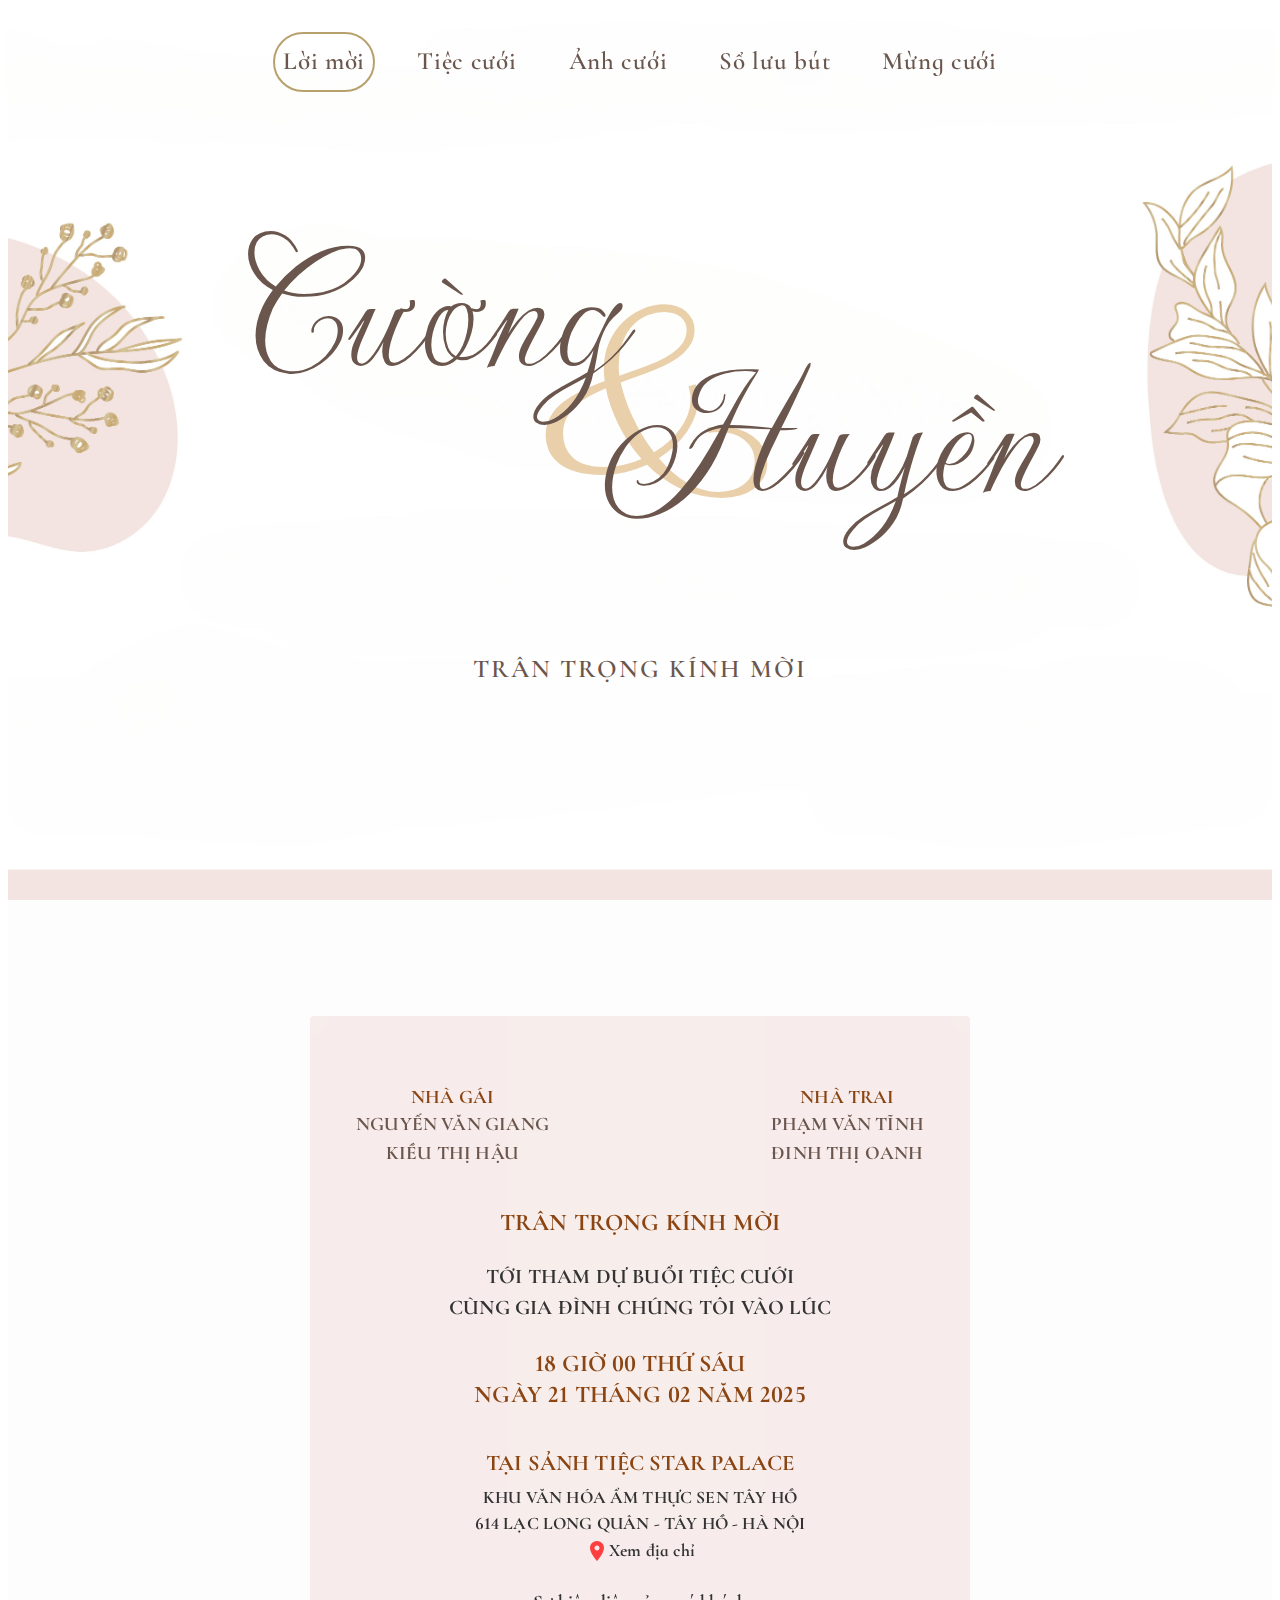
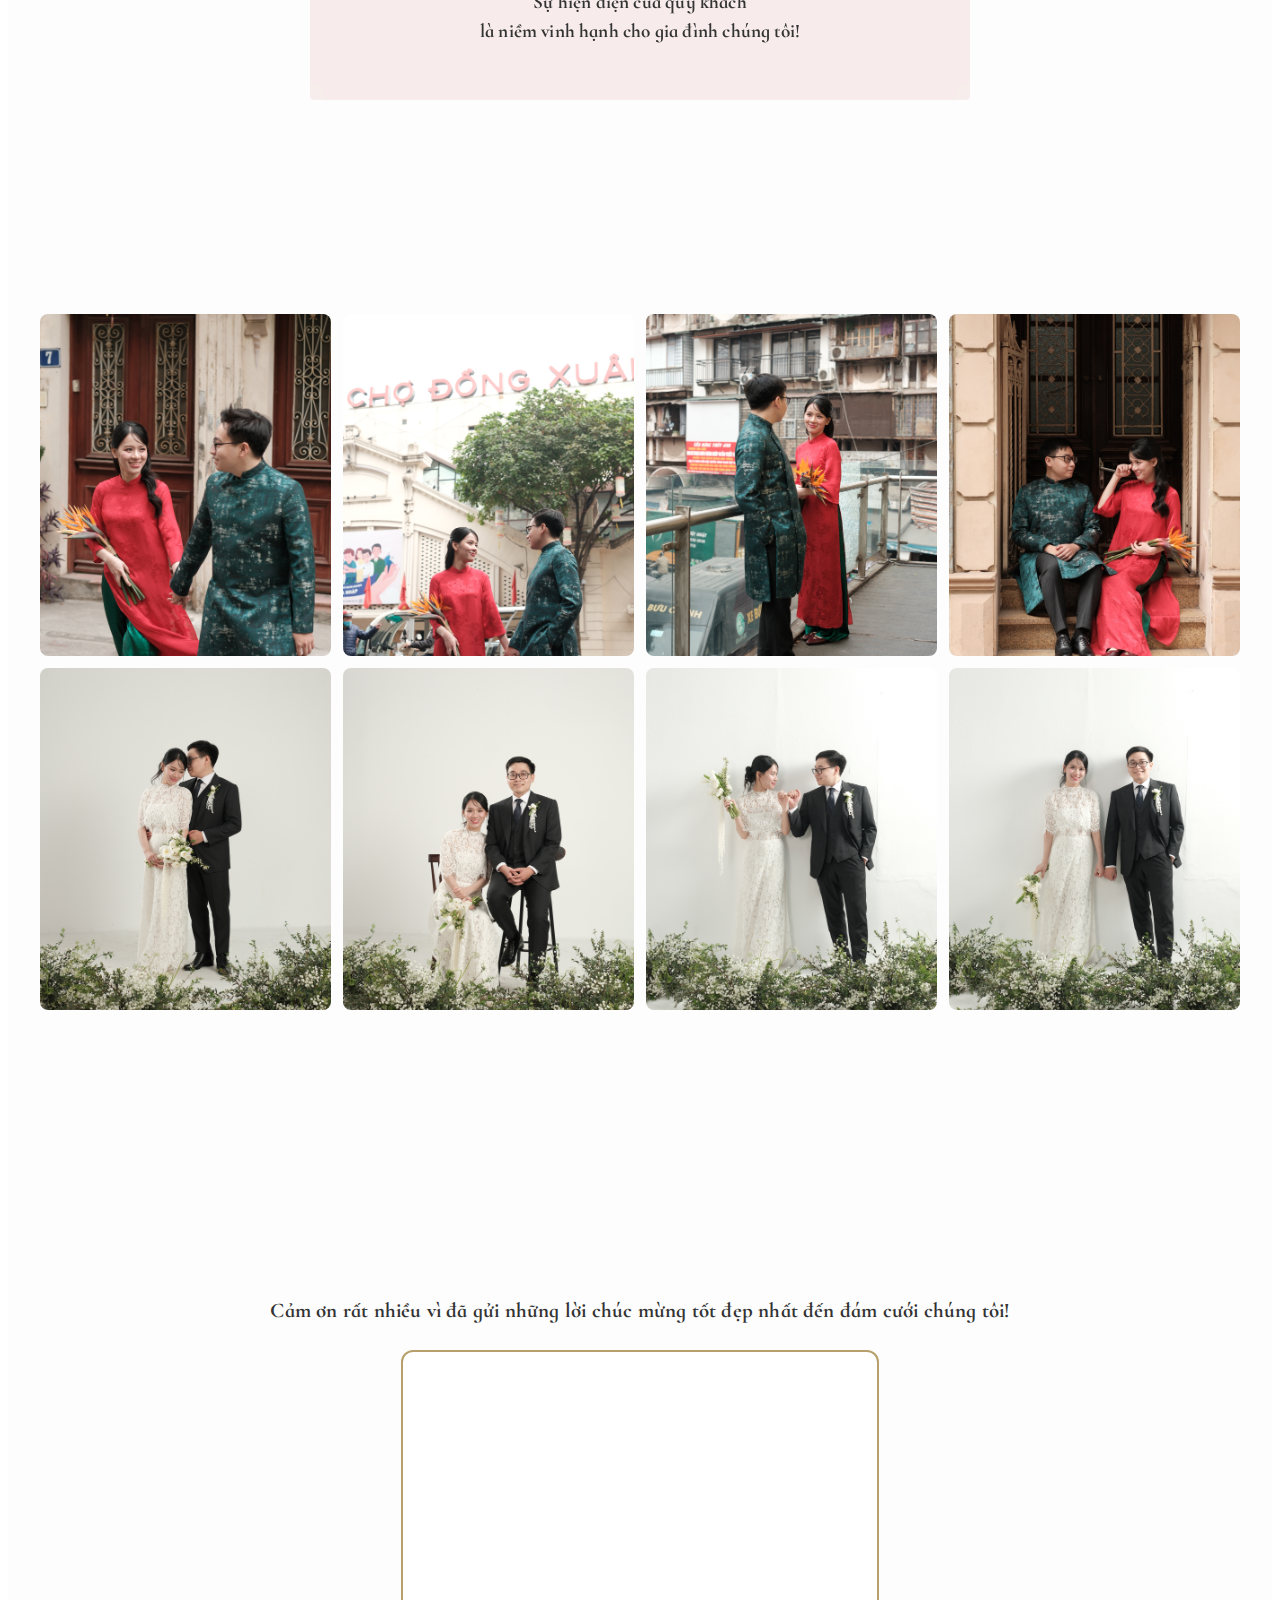
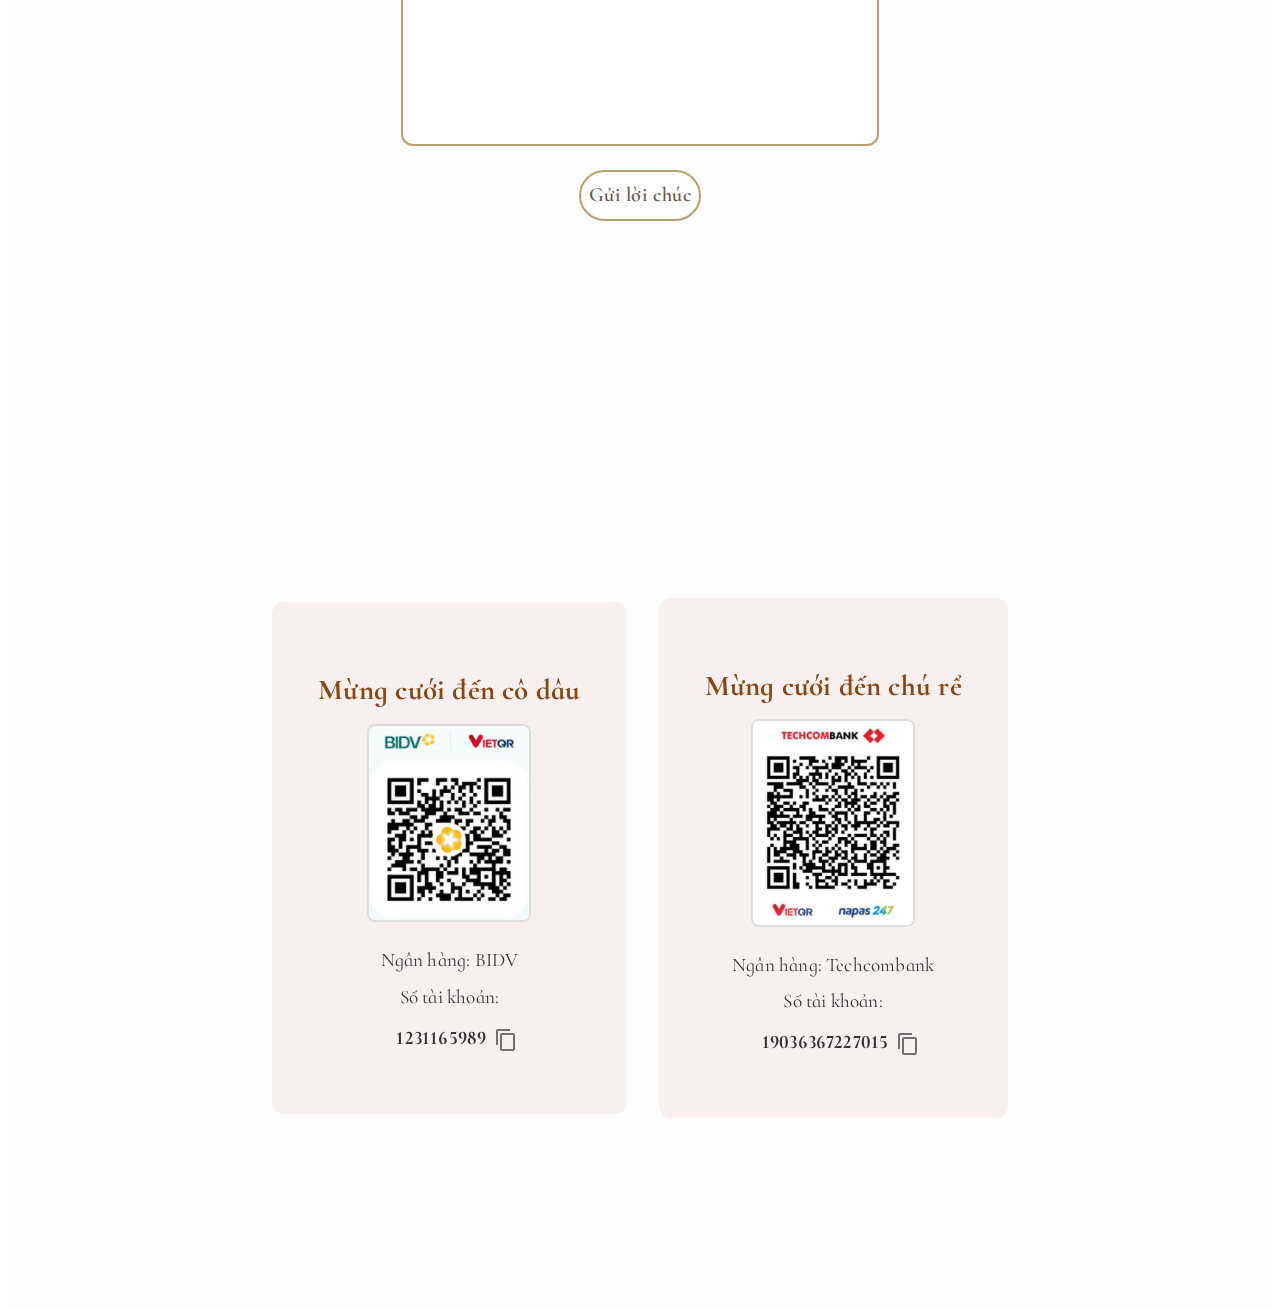
==== br/index.html @ 6810ecfb "update br gr ui" ====
<!doctype html><html lang="en"><head><meta charset="utf-8"/><link rel="icon" href="/br/logo192.png"/><meta name="viewport" content="width=device-width,initial-scale=1"/><meta name="theme-color" content="#000000"/><meta name="description" content="Cường & Huyền"/><link rel="apple-touch-icon" href="/br/logo192.png"/><link rel="manifest" href="/br/manifest.json"/><title>Cường & Huyền</title><script defer="defer" src="/br/static/js/main.4d321606.js"></script><link href="/br/static/css/main.bea0a0a2.css" rel="stylesheet"></head><body><noscript>You need to enable JavaScript to run this app.</noscript><div id="root"></div></body></html>
---- br/static/css/main.bea0a0a2.css ----
@import url(https://fonts.googleapis.com/css2?family=Gwendolyn&family=Great+Vibes&family=Cormorant+Infant&family=Parisienne&display=swap);::-webkit-scrollbar{display:none}h2{font-family:Abhaya Libre,cursive;font-size:2rem}.invite-container{background-color:#fdfdfd;color:#2b2b2b;font-family:Georgia,serif;text-align:center}.navbar{display:flex;justify-content:center;margin-bottom:1rem}.navbar ul{display:flex;gap:2rem;list-style:none;padding:0}.navbar li{cursor:pointer;font-family:Cormorant Infant,cursive;font-size:1.3rem;font-weight:700}.invite-content{margin-top:2rem}.invite-heading{color:#7a7a7a;font-size:1rem}.names{font-size:5rem;font-weight:350;margin:1rem 0}.guest{margin:1rem 0}.guest,.guest-text{font-family:Gwendolyn,cursive}.guest-text{color:#6b564d;font-size:1.5rem}.and{color:#a8a8a8;font-family:Great Vibes,cursive;font-weight:300}.date{font-size:1.5rem;font-weight:700}.title-invite{font-size:1.6rem;font-weight:100}.date-number{font-size:2rem;margin:0 .5rem}.lorem-text{color:#7a7a7a;font-size:.9rem;margin:1rem 0}.info-button{background:#0000;border:1px solid #2b2b2b;border-radius:5px;color:#2b2b2b;cursor:pointer;font-size:1rem;padding:.5rem 1.5rem;transition:background .3s,color .3s}.info-button:hover{background:#2b2b2b;color:#fff}.footer{margin-top:2rem}.decorations{margin-top:1rem;opacity:.6}.leaf{background:url(/br/static/media/leaf-bg.e093205e35c32e67ec40.jpg);display:inline-block;height:50px;width:50px}.background-image-container{align-items:center;background-attachment:"fixed";background-image:url(/br/static/media/leaf-bg.e093205e35c32e67ec40.jpg);background-position:50%;background-repeat:no-repeat;background-size:cover;height:91vh;justify-content:center;text-align:center}@media (max-width:1024px){.background-image-container{background-image:url(/br/static/media/5888038-mb.7176e9e22bac04265246.jpg)}}.responsive-br{display:none}@media (max-width:800px){.responsive-br{display:block}}
/*# sourceMappingURL=main.bea0a0a2.css.map*/
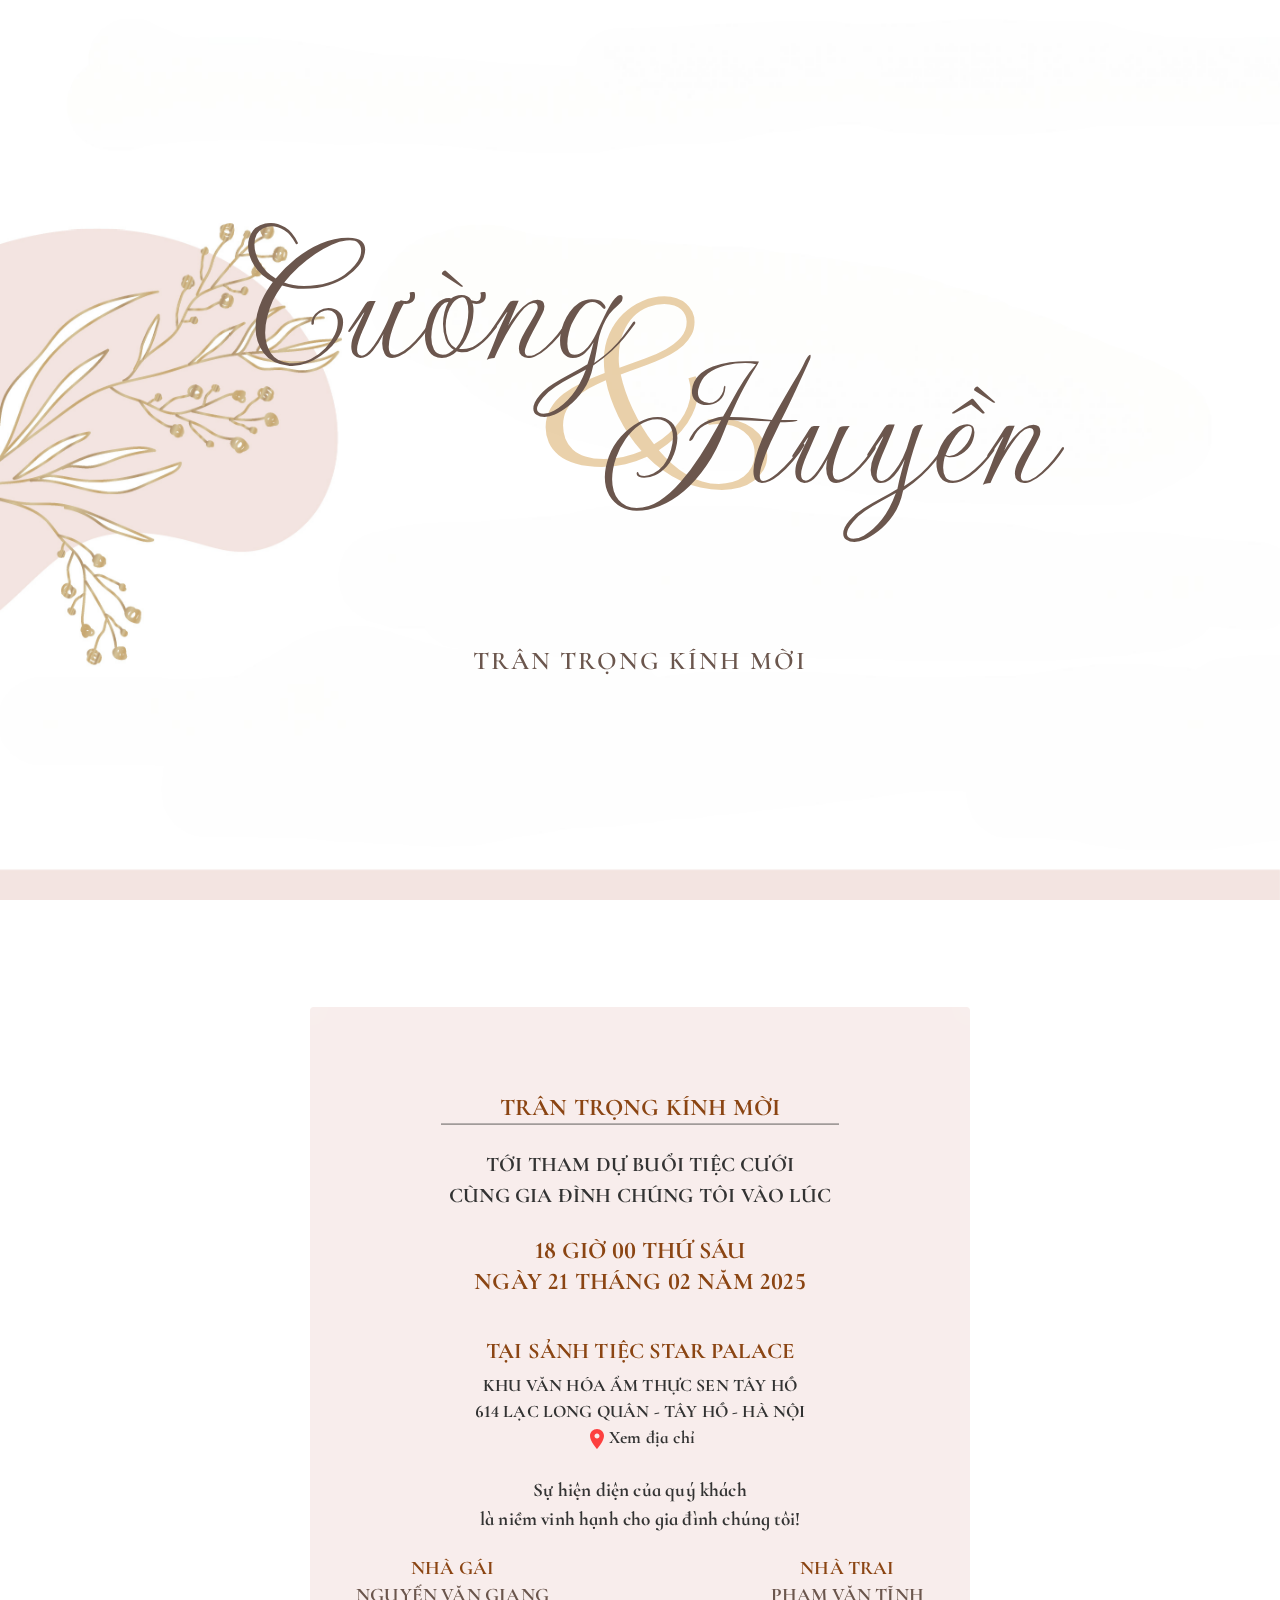
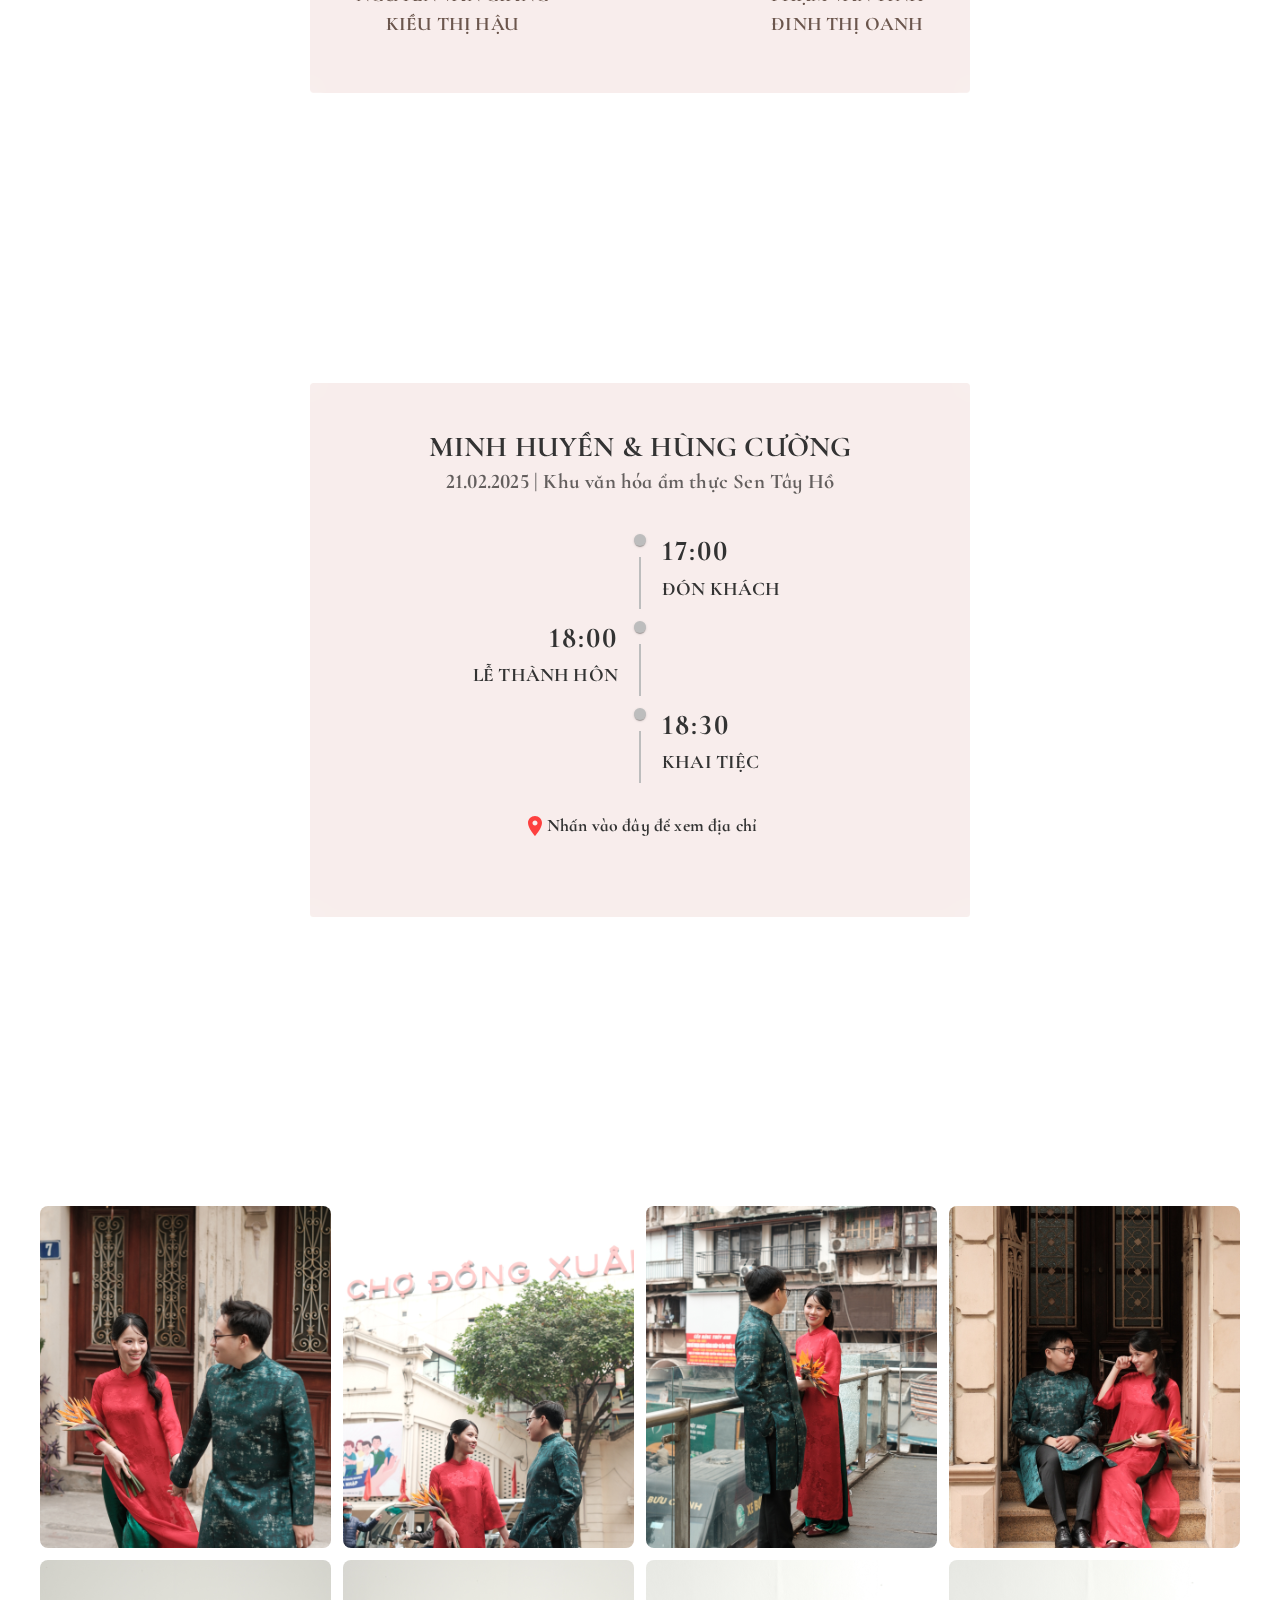
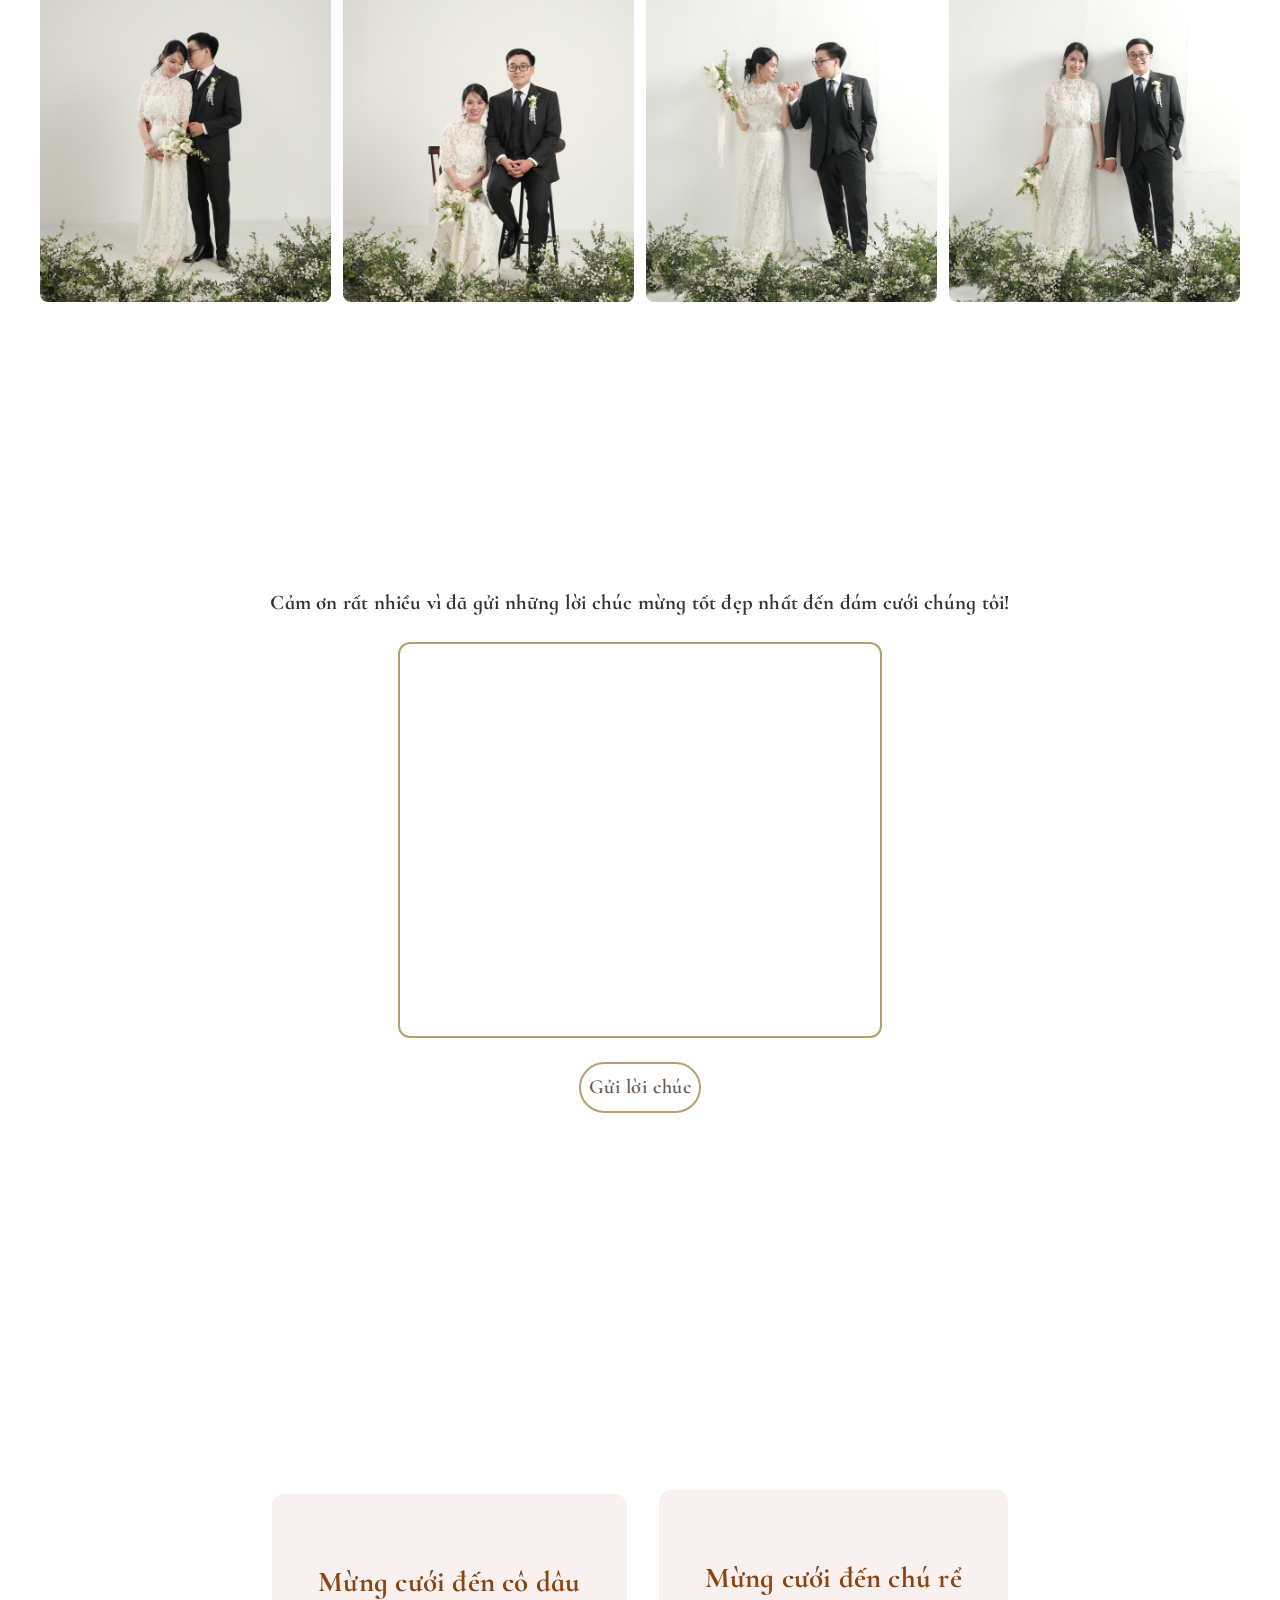
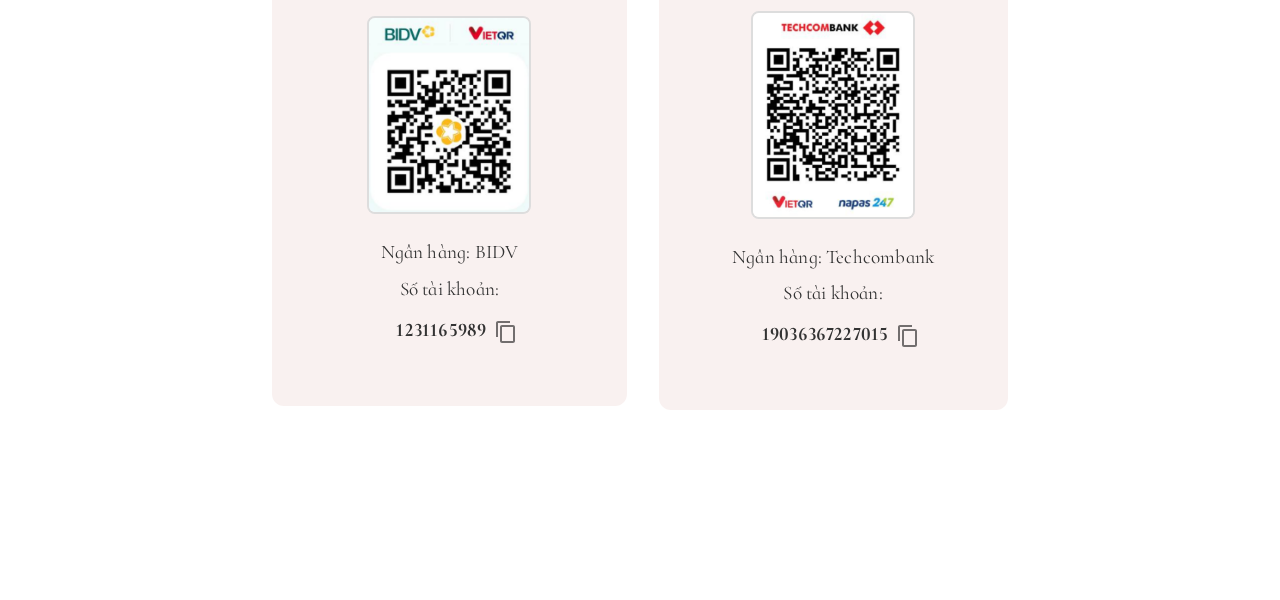
==== commit c0051c96: "remove slide effect" ====
--- a/br/index.html
+++ b/br/index.html
@@ -1 +1 @@
-<!doctype html><html lang="en"><head><meta charset="utf-8"/><link rel="icon" href="/br/logo192.png"/><meta name="viewport" content="width=device-width,initial-scale=1"/><meta name="theme-color" content="#000000"/><meta name="description" content="Cường & Huyền"/><link rel="apple-touch-icon" href="/br/logo192.png"/><link rel="manifest" href="/br/manifest.json"/><title>Cường & Huyền</title><script defer="defer" src="/br/static/js/main.4d321606.js"></script><link href="/br/static/css/main.bea0a0a2.css" rel="stylesheet"></head><body><noscript>You need to enable JavaScript to run this app.</noscript><div id="root"></div></body></html>+<!doctype html><html lang="en"><head><meta charset="utf-8"/><link rel="icon" href="/br/logo192.png"/><meta name="viewport" content="width=device-width,initial-scale=1"/><meta name="theme-color" content="#000000"/><meta name="description" content="Cường & Huyền"/><link rel="apple-touch-icon" href="/br/logo192.png"/><link rel="manifest" href="/br/manifest.json"/><title>Cường & Huyền</title><script defer="defer" src="/br/static/js/main.c27608ad.js"></script><link href="/br/static/css/main.2dc1ef22.css" rel="stylesheet"></head><body><noscript>You need to enable JavaScript to run this app.</noscript><div id="root"></div></body></html>--- a/br/static/css/main.2dc1ef22.css
+++ b/br/static/css/main.2dc1ef22.css
@@ -0,0 +1,2 @@
+@import url(https://fonts.googleapis.com/css2?family=Gwendolyn&family=Great+Vibes&family=Cormorant+Infant&family=Parisienne&display=swap);body,html{height:100%;margin:0}#background_wrap{background-attachment:scroll;background-image:url(/br/static/media/leaf-bg.e093205e35c32e67ec40.jpg);background-repeat:no-repeat;background-size:cover;height:100%;left:0;position:fixed;top:0;width:100%;z-index:-1}@media (max-width:1024px){#background_wrap{background-image:url(/br/static/media/5888038-mb.7176e9e22bac04265246.jpg)}}::-webkit-scrollbar{display:none}h2{font-family:Abhaya Libre,cursive;font-size:2rem}.invite-container{color:#2b2b2b;font-family:Georgia,serif;text-align:center}.navbar{display:flex;justify-content:center;margin-bottom:1rem}.navbar ul{display:flex;gap:2rem;list-style:none;padding:0}.navbar li{cursor:pointer;font-family:Cormorant Infant,cursive;font-size:1.3rem;font-weight:700}.invite-content{margin-top:2rem}.invite-heading{color:#7a7a7a;font-size:1rem}.names{font-size:5rem;font-weight:350;margin:1rem 0}.guest{margin:1rem 0}.guest,.guest-text{font-family:Gwendolyn,cursive}.guest-text{color:#6b564d;font-size:1.5rem}.and{color:#a8a8a8;font-family:Great Vibes,cursive;font-weight:300}.date{font-size:1.5rem;font-weight:700}.title-invite{font-size:1.6rem;font-weight:100}.date-number{font-size:2rem;margin:0 .5rem}.lorem-text{color:#7a7a7a;font-size:.9rem;margin:1rem 0}.info-button{background:#0000;border:1px solid #2b2b2b;border-radius:5px;color:#2b2b2b;cursor:pointer;font-size:1rem;padding:.5rem 1.5rem;transition:background .3s,color .3s}.info-button:hover{background:#2b2b2b;color:#fff}.footer{margin-top:2rem}.decorations{margin-top:1rem;opacity:.6}.leaf{background:url(/br/static/media/leaf-bg.e093205e35c32e67ec40.jpg);display:inline-block;height:50px;width:50px}.background-image-container-2{align-items:center;height:100vh;justify-content:center;text-align:center}@media (max-width:1024px){.background-image-container-2{-ms-ie-background-size:cover;background-image:url(/br/static/media/5888038-mb.7176e9e22bac04265246.jpg);-webkit-background-size:cover;-moz-background-size:cover;-o-background-size:cover}}.responsive-br{display:none}@media (max-width:800px){.responsive-br{display:block}}
+/*# sourceMappingURL=main.2dc1ef22.css.map*/